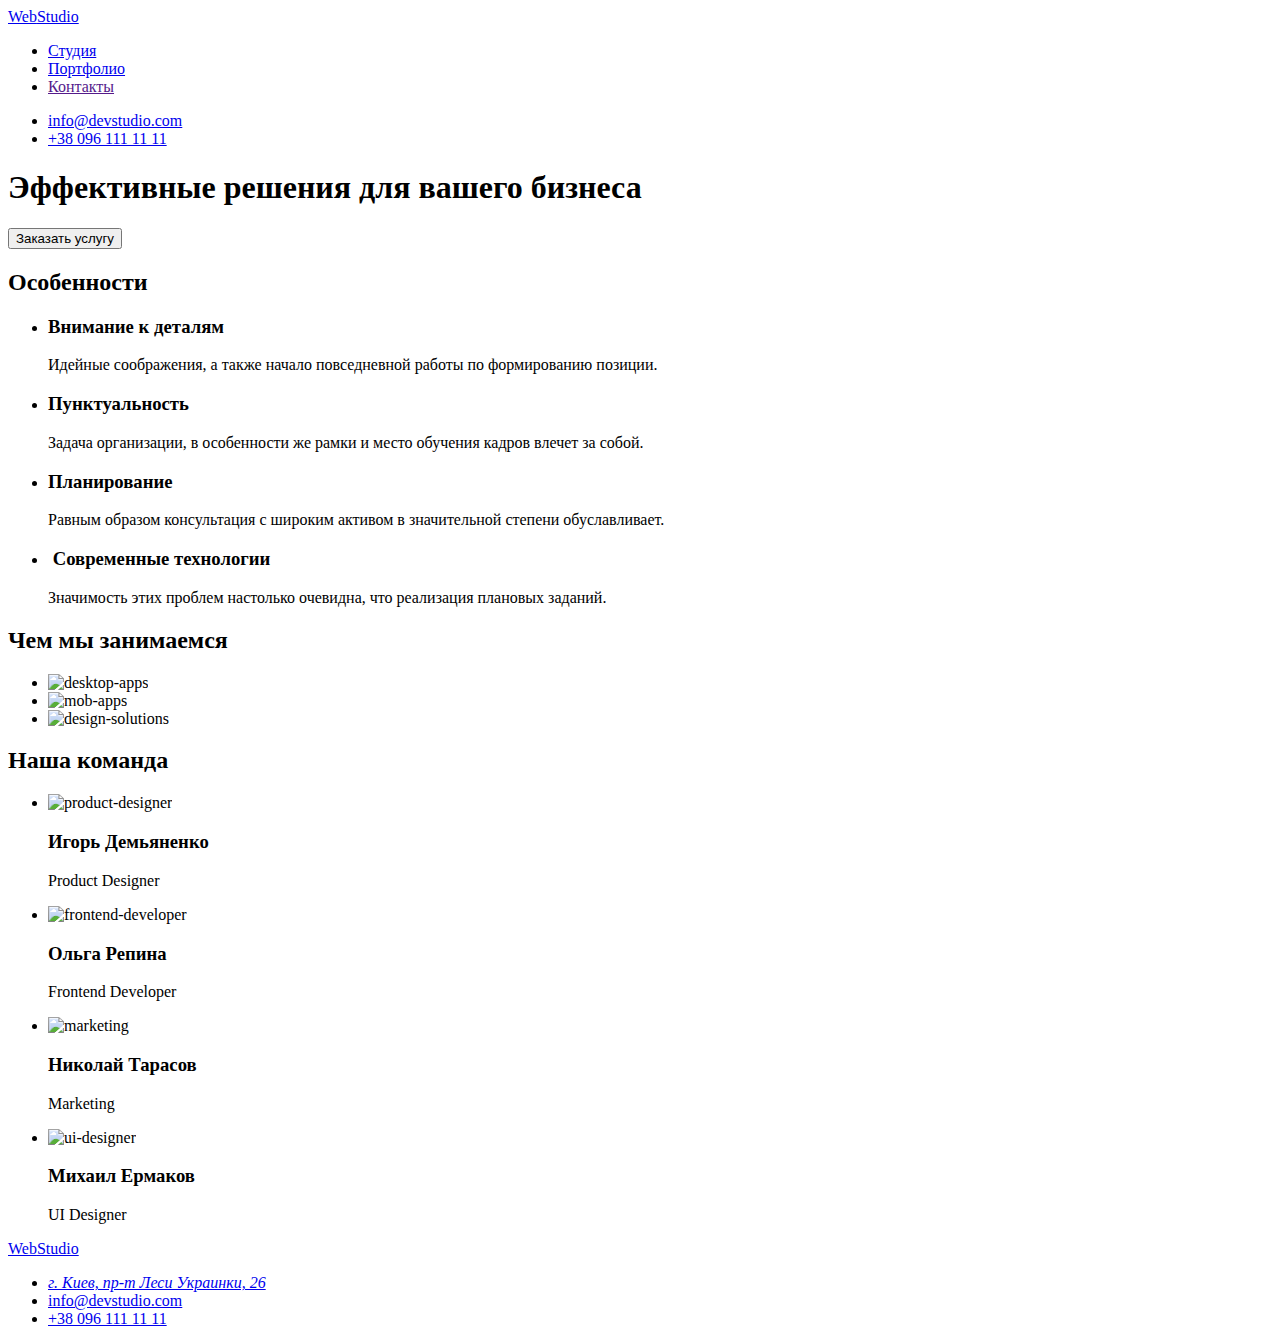
==== index.html @ 1511dd57 "commit" ====
<!DOCTYPE html>
<html lang="ru">
  <head>
    <meta charset="UTF-8" />
    <meta http-equiv="X-UA-Compatible" content="IE=edge" />
    <meta name="viewport" content="width=device-width, initial-scale=1.0" />
    <title>Document</title>
    <link rel="preconnect" href="https://fonts.googleapis.com" />
    <link rel="preconnect" href="https://fonts.gstatic.com" crossorigin />
    <link
      href="https://fonts.googleapis.com/css2?family=Raleway:wght@700&family=Roboto:wght@400;500;700;900&display=swap"
      rel="stylesheet"
    />
    <link
      rel="stylesheet"
      href="https://cdnjs.cloudflare.com/ajax/libs/modern-normalize/1.1.0/modern-normalize.min.css"
      integrity="sha512-wpPYUAdjBVSE4KJnH1VR1HeZfpl1ub8YT/NKx4PuQ5NmX2tKuGu6U/JRp5y+Y8XG2tV+wKQpNHVUX03MfMFn9Q=="
      crossorigin="anonymous"
      referrerpolicy="no-referrer"
    />
    <link rel="stylesheet" href="./css/styles.css" />
    <link rel="stylesheet" href="./css/reset.css" />
  </head>
  <body>
    <!-- Шапка сайта  -->

    <header class="header">
      <div class="container header-container">
        <nav class="page-nav">
          <a class="logo" href="./index.html" lang="en"
            >Web<span class="logo-span">Studio</span></a
          >
          <ul class="nav-links">
            <li class="nav-links-item">
              <a class="nav-links-link" href="./index.html">Студия</a>
            </li>
            <li class="nav-links-item">
              <a class="nav-links-link" href="./portfolio.html">Портфолио</a>
            </li>
            <li class="nav-links-item">
              <a class="nav-links-link" href="">Контакты</a>
            </li>
          </ul>
        </nav>
        <ul class="contacts">
          <li class="contacts-item">
            <a class="contacts-link" href="mailto:info@devstudio.com" lang="en"
              >info@devstudio.com</a
            >
          </li>
          <li class="contacts-item">
            <a class="contacts-link" href="tel:+380961111111"
              >+38 096 111 11 11</a
            >
          </li>
        </ul>
      </div>
    </header>

    <main>
      <!-- Герой -->
      <section class="first-section">
        <div class="first-div">
          <h1 class="main-heading">Эффективные решения для вашего бизнеса</h1>
          <button class="button" type="button">Заказать услугу</button>
        </div>
      </section>

      <!-- Особенности  -->
      <section class="section second-section">
        <h2 class="heading-section-two">Особенности</h2>
        <div class="container">
          <ul class="pecularities">
            <li class="pecularities-items">
              <h3 class="headings-peculiarity">Внимание к деталям</h3>
              <p class="paragraph-pecularity">
                Идейные соображения, а также начало повседневной работы по
                формированию позиции.
              </p>
            </li>
            <li class="pecularities-items">
              <h3 class="headings-peculiarity">Пунктуальность</h3>
              <p class="paragraph-pecularity">
                Задача организации, в особенности же рамки и место обучения
                кадров влечет за собой.
              </p>
            </li>
            <li class="pecularities-items">
              <h3 class="headings-peculiarity">Планирование</h3>
              <p class="paragraph-pecularity">
                Равным образом консультация с широким активом в значительной
                степени обуславливает.
              </p>
            </li>
            <li class="pecularities-items">
              <h3 class="headings-peculiarity"> Современные технологии</h3>
              <p class="paragraph-pecularity">
                Значимость этих проблем настолько очевидна, что реализация
                плановых заданий.
              </p>
            </li>
          </ul>
        </div>
      </section>

      <!-- Чем мы занимаемаемся-->
      <section class="section what-we-do-section">
        <div class="container">
          <h2 class="headings-two">Чем мы занимаемся</h2>
          <ul class="what-we-do-list">
            <li class="we-do-images">
              <img
                width="370"
                src="./images/desktop-apps.jpg"
                alt="desktop-apps"
              />
            </li>
            <li class="we-do-images">
              <img width="370" src="./images/mob-apps.jpg" alt="mob-apps" />
            </li>
            <li class="we-do-images">
              <img
                width="370"
                src="./images/design-solutions.jpg"
                alt="design-solutions"
              />
            </li>
          </ul>
        </div>
      </section>

      <!-- Команда -->
      <section class="section section-employee">
        <h2 class="headings-two">Наша команда</h2>
        <div class="container">
          <ul class="employees-list">
            <li class="employees-list-item">
              <img
                width="270"
                src="./images/product-designer.jpg"
                alt="product-designer"
              />
              <div class="employees-description">
                <h3 class="employee-name">Игорь Демьяненко</h3>
                <p class="employee-position" lang="en">Product Designer</p>
              </div>
            </li>
            <li class="employees-list-item">
              <img
                width="270"
                src="./images/frontend-developer.jpg"
                alt="frontend-developer"
              />
              <div class="employees-description">
                <h3 class="employee-name">Ольга Репина</h3>
                <p class="employee-position" lang="en">Frontend Developer</p>
              </div>
            </li>
            <li class="employees-list-item">
              <img width="270" src="./images/marketing.jpg" alt="marketing" />
              <div class="employees-description">
                <h3 class="employee-name">Николай Тарасов</h3>
                <p class="employee-position" lang="en">Marketing</p>
              </div>
            </li>
            <li class="employees-list-item">
              <img
                width="270"
                src="./images/ui-designer.jpg"
                alt="ui-designer"
              />
              <div class="employees-description">
                <h3 class="employee-name">Михаил Ермаков</h3>
                <p class="employee-position" lang="en">UI Designer</p>
              </div>
            </li>
          </ul>
        </div>
      </section>
    </main>

    <!-- Футер -->
    <footer class="footer">
      <div class="container">
        <a class="logo logo-footer" href="./index.html" lang="en"
          >Web<span class="logo-span-footer">Studio</span></a
        >
        <ul class="footer-link">
          <li class="footer-item">
            <address>
              <a
                class="adress-link"
                target="_blank"
                rel="noreferrer nofollow noopener"
                href="https://goo.gl/maps/EznhFYx9bzdSz3E56"
                >г. Киев, пр-т Леси Украинки, 26</a
              >
            </address>
          </li>
          <li class="footer-item">
            <a class="footer-link" href="mailto:info@devstudio.com" lang="en"
              >info@devstudio.com</a
            >
          </li>
          <li class="footer-item">
            <a class="footer-link" href="tel:+380961111111"
              >+38 096 111 11 11</a
            >
          </li>
        </ul>
      </div>
    </footer>
  </body>
</html>
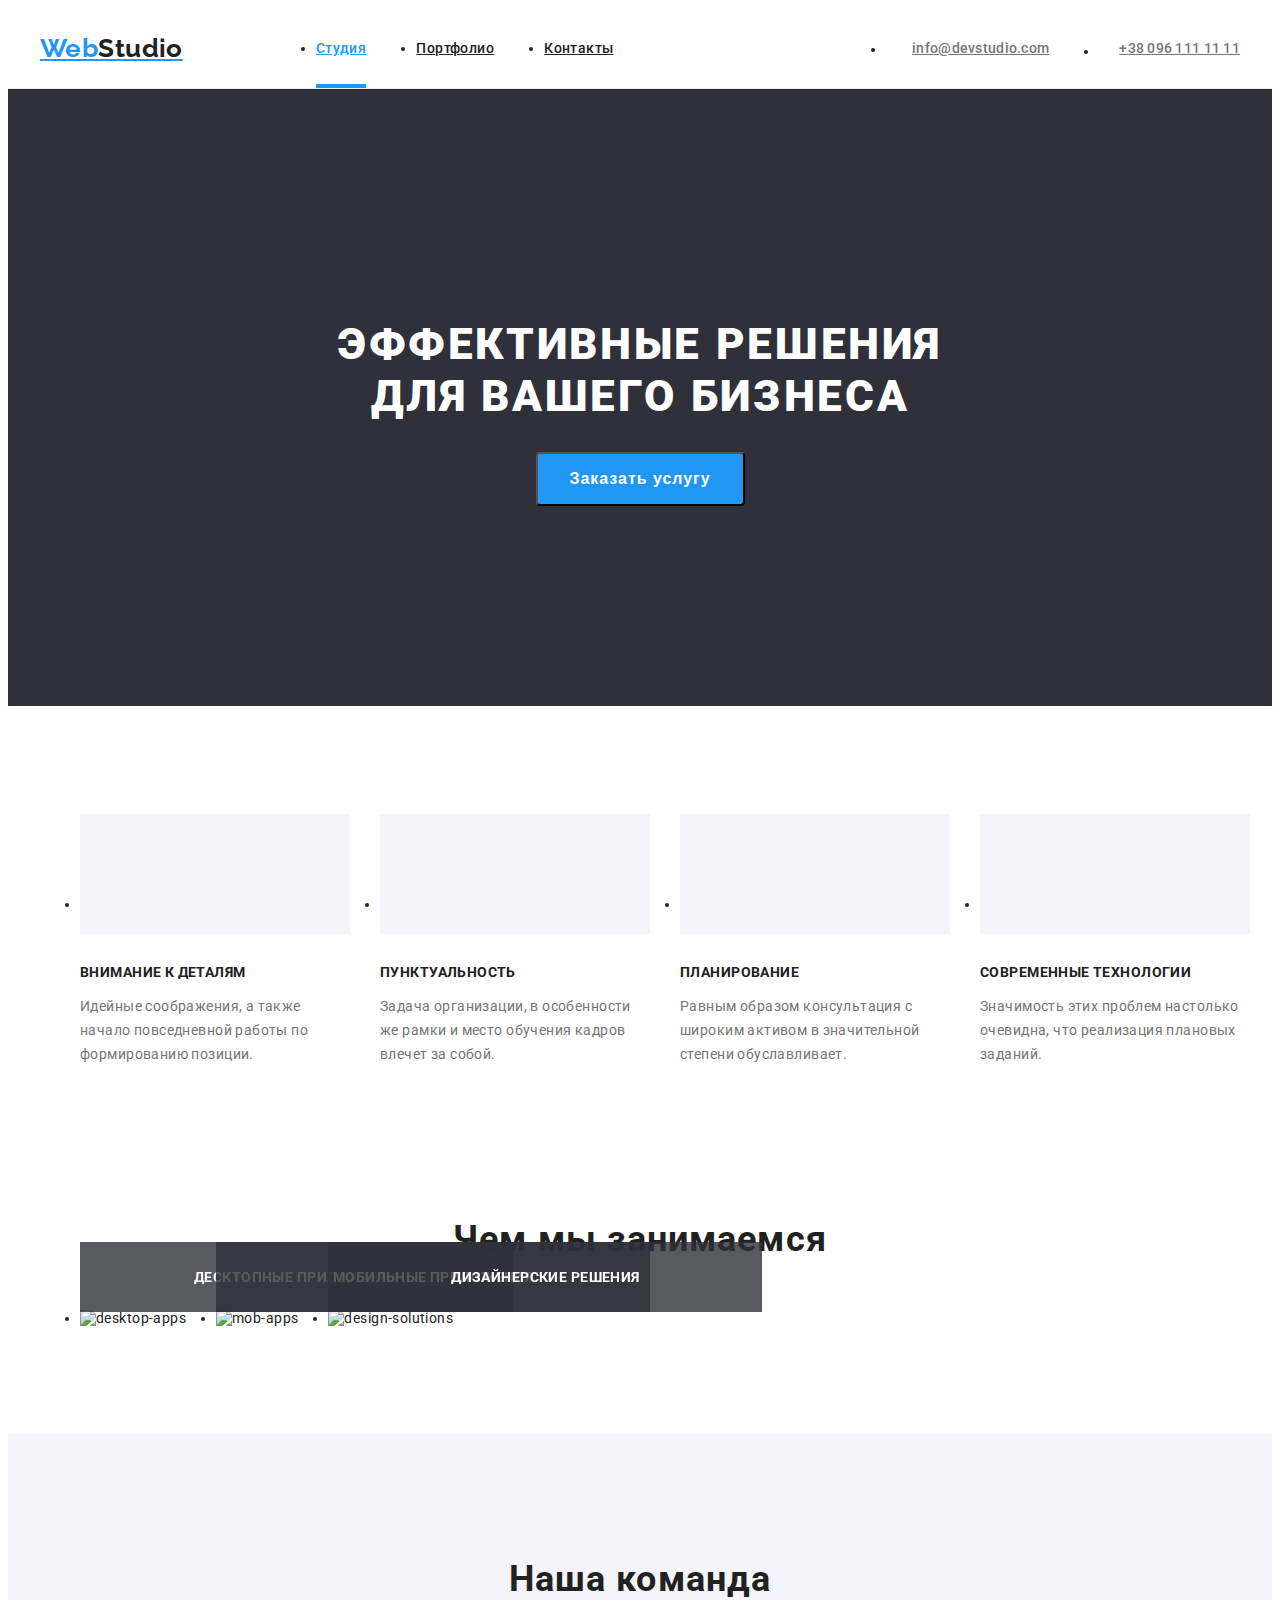
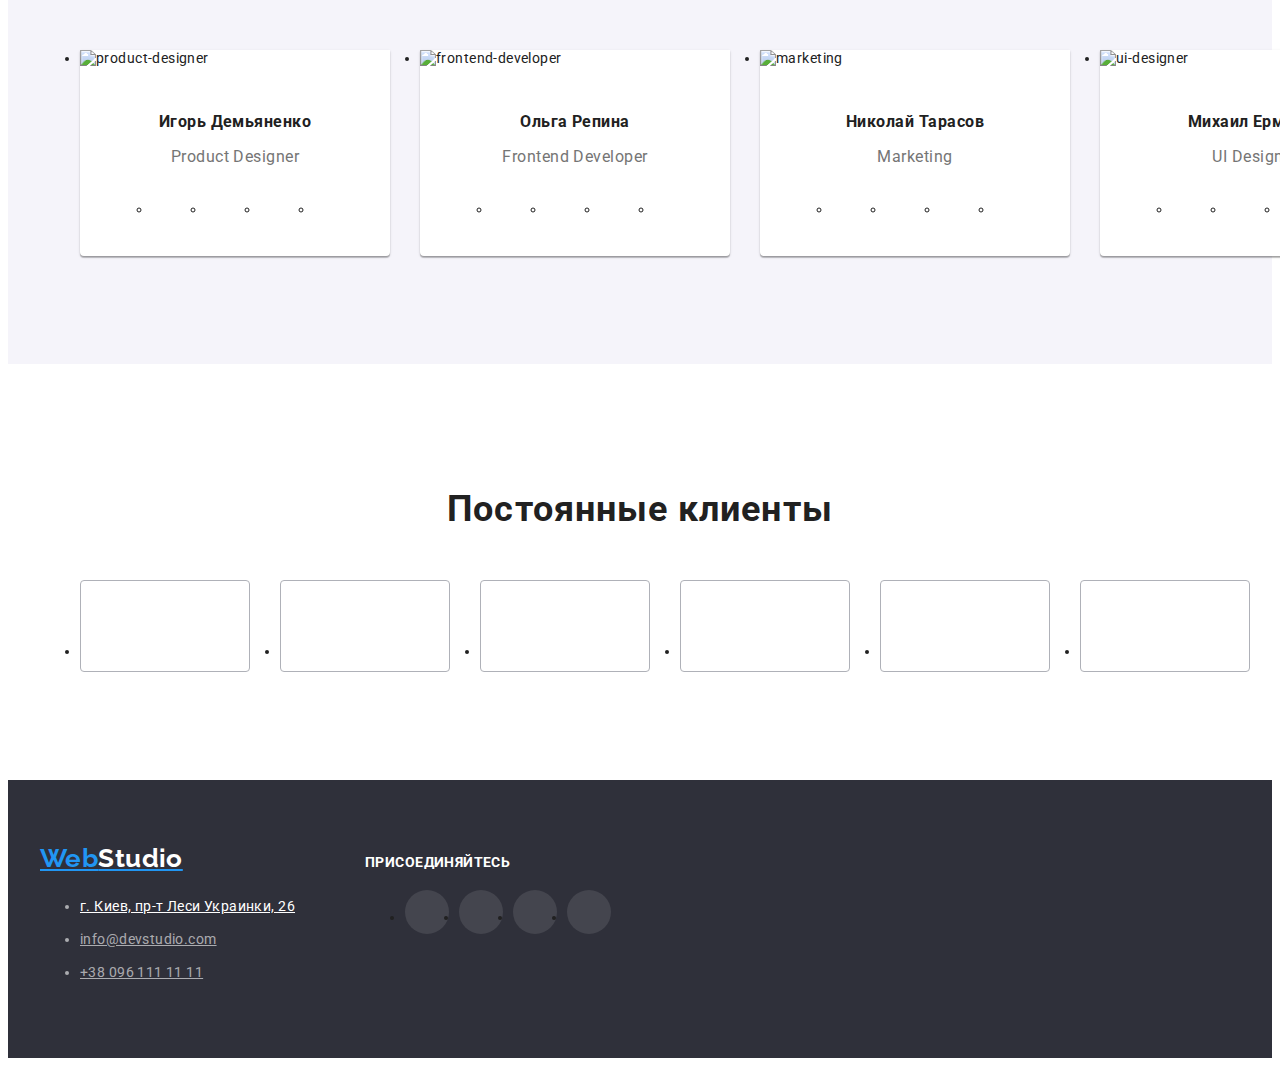
==== commit 68be361e: "modal added" ====
--- a/index.html
+++ b/index.html
@@ -4,7 +4,7 @@
     <meta charset="UTF-8" />
     <meta http-equiv="X-UA-Compatible" content="IE=edge" />
     <meta name="viewport" content="width=device-width, initial-scale=1.0" />
-    <title>Document</title>
+    <title>Web St</title>
     <link rel="preconnect" href="https://fonts.googleapis.com" />
     <link rel="preconnect" href="https://fonts.gstatic.com" crossorigin />
     <link
@@ -32,7 +32,9 @@
           >
           <ul class="nav-links">
             <li class="nav-links-item">
-              <a class="nav-links-link" href="./index.html">Студия</a>
+              <a class="nav-links-link current-link" href="./index.html"
+                >Студия</a
+              >
             </li>
             <li class="nav-links-item">
               <a class="nav-links-link" href="./portfolio.html">Портфолио</a>
@@ -44,13 +46,19 @@
         </nav>
         <ul class="contacts">
           <li class="contacts-item">
-            <a class="contacts-link" href="mailto:info@devstudio.com" lang="en"
-              >info@devstudio.com</a
-            >
+            <a class="contacts-link" href="mailto:info@devstudio.com" lang="en">
+              <svg class="contacts-icon" width="16" height="12">
+                <use href="./images/sprite.svg#icon-envelope"></use>
+              </svg>
+              info@devstudio.com
+            </a>
           </li>
           <li class="contacts-item">
-            <a class="contacts-link" href="tel:+380961111111"
-              >+38 096 111 11 11</a
+            <a class="contacts-link" href="tel:+380961111111">
+              <svg class="contacts-icon" width="10" height="16">
+                <use href="./images/sprite.svg#icon-smartphone"></use>
+              </svg>
+              +38 096 111 11 11</a
             >
           </li>
         </ul>
@@ -62,16 +70,23 @@
       <section class="first-section">
         <div class="first-div">
           <h1 class="main-heading">Эффективные решения для вашего бизнеса</h1>
-          <button class="button" type="button">Заказать услугу</button>
+          <button data-modal-open class="button" type="button">
+            Заказать услугу
+          </button>
         </div>
       </section>
 
       <!-- Особенности  -->
       <section class="section second-section">
-        <h2 class="heading-section-two">Особенности</h2>
         <div class="container">
+          <h2 class="heading-section-two">Особенности</h2>
           <ul class="pecularities">
             <li class="pecularities-items">
+              <div class="wrapper-icon">
+                <svg height="70px" width="70px">
+                  <use href="./images/sprite.svg#icon-antenna"></use>
+                </svg>
+              </div>
               <h3 class="headings-peculiarity">Внимание к деталям</h3>
               <p class="paragraph-pecularity">
                 Идейные соображения, а также начало повседневной работы по
@@ -79,13 +94,26 @@
               </p>
             </li>
             <li class="pecularities-items">
+              <div class="wrapper-icon">
+                <svg height="70" class="benefits-icon">
+                  <use href="./images/sprite.svg#icon-clock"></use>
+                </svg>
+              </div>
+
               <h3 class="headings-peculiarity">Пунктуальность</h3>
               <p class="paragraph-pecularity">
                 Задача организации, в особенности же рамки и место обучения
                 кадров влечет за собой.
               </p>
             </li>
+
             <li class="pecularities-items">
+              <div class="wrapper-icon">
+                <svg height="70" class="benefits-icon">
+                  <use href="./images/sprite.svg#icon-diagram"></use>
+                </svg>
+              </div>
+
               <h3 class="headings-peculiarity">Планирование</h3>
               <p class="paragraph-pecularity">
                 Равным образом консультация с широким активом в значительной
@@ -93,7 +121,13 @@
               </p>
             </li>
             <li class="pecularities-items">
-              <h3 class="headings-peculiarity"> Современные технологии</h3>
+              <div class="wrapper-icon">
+                <svg height="70" class="benefits-icon">
+                  <use href="./images/sprite.svg#icon-astronaut"></use>
+                </svg>
+              </div>
+
+              <h3 class="headings-peculiarity">Современные технологии</h3>
               <p class="paragraph-pecularity">
                 Значимость этих проблем настолько очевидна, что реализация
                 плановых заданий.
@@ -104,7 +138,7 @@
       </section>
 
       <!-- Чем мы занимаемаемся-->
-      <section class="section what-we-do-section">
+      <section class="what-we-do-section">
         <div class="container">
           <h2 class="headings-two">Чем мы занимаемся</h2>
           <ul class="what-we-do-list">
@@ -114,9 +148,11 @@
                 src="./images/desktop-apps.jpg"
                 alt="desktop-apps"
               />
+              <p class="what-we-do-text">Десктопные приложения</p>
             </li>
             <li class="we-do-images">
               <img width="370" src="./images/mob-apps.jpg" alt="mob-apps" />
+              <p class="what-we-do-text">Мобильные приложения</p>
             </li>
             <li class="we-do-images">
               <img
@@ -124,6 +160,7 @@
                 src="./images/design-solutions.jpg"
                 alt="design-solutions"
               />
+              <p class="what-we-do-text">Дизайнерские решения</p>
             </li>
           </ul>
         </div>
@@ -131,8 +168,8 @@
 
       <!-- Команда -->
       <section class="section section-employee">
-        <h2 class="headings-two">Наша команда</h2>
         <div class="container">
+          <h2 class="headings-two">Наша команда</h2>
           <ul class="employees-list">
             <li class="employees-list-item">
               <img
@@ -143,6 +180,36 @@
               <div class="employees-description">
                 <h3 class="employee-name">Игорь Демьяненко</h3>
                 <p class="employee-position" lang="en">Product Designer</p>
+                <ul class="social-icons">
+                  <li class="social-list-item">
+                    <a class="social-list-link" href="">
+                      <svg width="20" height="20">
+                        <use href="./images/sprite.svg#icon-instagram"></use>
+                      </svg>
+                    </a>
+                  </li>
+                  <li class="social-list-item">
+                    <a class="social-list-link" href="">
+                      <svg width="20" height="20">
+                        <use href="./images/sprite.svg#icon-twitter"></use>
+                      </svg>
+                    </a>
+                  </li>
+                  <li class="social-list-item">
+                    <a class="social-list-link" href="">
+                      <svg width="20" height="20">
+                        <use href="./images/sprite.svg#icon-facebook"></use>
+                      </svg>
+                    </a>
+                  </li>
+                  <li class="social-list-item">
+                    <a class="social-list-link" href="">
+                      <svg width="20" height="20">
+                        <use href="./images/sprite.svg#icon-linkedin"></use>
+                      </svg>
+                    </a>
+                  </li>
+                </ul>
               </div>
             </li>
             <li class="employees-list-item">
@@ -154,6 +221,36 @@
               <div class="employees-description">
                 <h3 class="employee-name">Ольга Репина</h3>
                 <p class="employee-position" lang="en">Frontend Developer</p>
+                <ul class="social-icons">
+                  <li class="social-list-item">
+                    <a class="social-list-link" href="">
+                      <svg width="20" height="20">
+                        <use href="./images/sprite.svg#icon-instagram"></use>
+                      </svg>
+                    </a>
+                  </li>
+                  <li class="social-list-item">
+                    <a class="social-list-link" href="">
+                      <svg width="20" height="20">
+                        <use href="./images/sprite.svg#icon-twitter"></use>
+                      </svg>
+                    </a>
+                  </li>
+                  <li class="social-list-item">
+                    <a class="social-list-link" href="">
+                      <svg width="20" height="20">
+                        <use href="./images/sprite.svg#icon-facebook"></use>
+                      </svg>
+                    </a>
+                  </li>
+                  <li class="social-list-item">
+                    <a class="social-list-link" href="">
+                      <svg width="20" height="20">
+                        <use href="./images/sprite.svg#icon-linkedin"></use>
+                      </svg>
+                    </a>
+                  </li>
+                </ul>
               </div>
             </li>
             <li class="employees-list-item">
@@ -161,6 +258,36 @@
               <div class="employees-description">
                 <h3 class="employee-name">Николай Тарасов</h3>
                 <p class="employee-position" lang="en">Marketing</p>
+                <ul class="social-icons">
+                  <li class="social-list-item">
+                    <a class="social-list-link" href="">
+                      <svg width="20" height="20">
+                        <use href="./images/sprite.svg#icon-instagram"></use>
+                      </svg>
+                    </a>
+                  </li>
+                  <li class="social-list-item">
+                    <a class="social-list-link" href="">
+                      <svg width="20" height="20">
+                        <use href="./images/sprite.svg#icon-twitter"></use>
+                      </svg>
+                    </a>
+                  </li>
+                  <li class="social-list-item">
+                    <a class="social-list-link" href="">
+                      <svg width="20" height="20">
+                        <use href="./images/sprite.svg#icon-facebook"></use>
+                      </svg>
+                    </a>
+                  </li>
+                  <li class="social-list-item">
+                    <a class="social-list-link" href="">
+                      <svg width="20" height="20">
+                        <use href="./images/sprite.svg#icon-linkedin"></use>
+                      </svg>
+                    </a>
+                  </li>
+                </ul>
               </div>
             </li>
             <li class="employees-list-item">
@@ -172,7 +299,90 @@
               <div class="employees-description">
                 <h3 class="employee-name">Михаил Ермаков</h3>
                 <p class="employee-position" lang="en">UI Designer</p>
-              </div>
+                <ul class="social-icons">
+                  <li class="social-list-item">
+                    <a class="social-list-link" href="">
+                      <svg width="20" height="20">
+                        <use href="./images/sprite.svg#icon-instagram"></use>
+                      </svg>
+                    </a>
+                  </li>
+                  <li class="social-list-item">
+                    <a class="social-list-link" href="">
+                      <svg width="20" height="20">
+                        <use href="./images/sprite.svg#icon-twitter"></use>
+                      </svg>
+                    </a>
+                  </li>
+                  <li class="social-list-item">
+                    <a class="social-list-link" href="">
+                      <svg width="20" height="20">
+                        <use href="./images/sprite.svg#icon-facebook"></use>
+                      </svg>
+                    </a>
+                  </li>
+                  <li class="social-list-item">
+                    <a class="social-list-link" href="">
+                      <svg width="20" height="20">
+                        <use href="./images/sprite.svg#icon-linkedin"></use>
+                      </svg>
+                    </a>
+                  </li>
+                </ul>
+              </div>
+            </li>
+          </ul>
+        </div>
+      </section>
+
+      <!-- Постоянные клиенты -->
+
+      <section class="section clients-section">
+        <div class="container">
+          <h2 class="headings-two clients-heading">Постоянные клиенты</h2>
+
+          <ul class="clients-list">
+            <li class="clients-list-item">
+              <a class="clients-list-links" href="">
+                <svg class="clients-list-icon" width="106" height="60">
+                  <use href="./images/sprite.svg#icon-logo"></use>
+                </svg>
+              </a>
+            </li>
+            <li class="clients-list-item">
+              <a class="clients-list-links" href="">
+                <svg class="clients-list-icon" width="106" height="60">
+                  <use href="./images/sprite.svg#icon-logo-1"></use>
+                </svg>
+              </a>
+            </li>
+            <li class="clients-list-item">
+              <a class="clients-list-links" href="">
+                <svg class="clients-list-icon" width="106" height="60">
+                  <use href="./images/sprite.svg#icon-logo-2"></use>
+                </svg>
+              </a>
+            </li>
+            <li class="clients-list-item">
+              <a class="clients-list-links" href="">
+                <svg class="clients-list-icon" width="106" height="60">
+                  <use href="./images/sprite.svg#icon-logo-3"></use>
+                </svg>
+              </a>
+            </li>
+            <li class="clients-list-item">
+              <a class="clients-list-links" href="">
+                <svg class="clients-list-icon" width="106" height="60">
+                  <use href="./images/sprite.svg#icon-logo-4"></use>
+                </svg>
+              </a>
+            </li>
+            <li class="clients-list-item">
+              <a class="clients-list-links" href="">
+                <svg class="clients-list-icon" width="106" height="60">
+                  <use href="./images/sprite.svg#icon-logo-5"></use>
+                </svg>
+              </a>
             </li>
           </ul>
         </div>
@@ -181,34 +391,91 @@
 
     <!-- Футер -->
     <footer class="footer">
-      <div class="container">
-        <a class="logo logo-footer" href="./index.html" lang="en"
-          >Web<span class="logo-span-footer">Studio</span></a
-        >
-        <ul class="footer-link">
-          <li class="footer-item">
-            <address>
-              <a
-                class="adress-link"
-                target="_blank"
-                rel="noreferrer nofollow noopener"
-                href="https://goo.gl/maps/EznhFYx9bzdSz3E56"
-                >г. Киев, пр-т Леси Украинки, 26</a
+      <div class="container footer-container">
+        <div class="footer-adress">
+          <a class="logo-footer" href="./index.html" lang="en"
+            >Web<span class="logo-span-footer">Studio</span></a
+          >
+          <ul class="footer-link">
+            <li class="footer-item">
+              <address>
+                <a
+                  class="adress-link"
+                  target="_blank"
+                  rel="noreferrer nofollow noopener"
+                  href="https://goo.gl/maps/EznhFYx9bzdSz3E56"
+                  >г. Киев, пр-т Леси Украинки, 26</a
+                >
+              </address>
+            </li>
+            <li class="footer-item">
+              <a class="footer-link" href="mailto:info@devstudio.com" lang="en"
+                >info@devstudio.com</a
               >
-            </address>
-          </li>
-          <li class="footer-item">
-            <a class="footer-link" href="mailto:info@devstudio.com" lang="en"
-              >info@devstudio.com</a
-            >
-          </li>
-          <li class="footer-item">
-            <a class="footer-link" href="tel:+380961111111"
-              >+38 096 111 11 11</a
-            >
-          </li>
-        </ul>
+            </li>
+            <li class="footer-item">
+              <a class="footer-link" href="tel:+380961111111"
+                >+38 096 111 11 11</a
+              >
+            </li>
+          </ul>
+        </div>
+        <div class="footer-contacts">
+          <p class="heading-footer">Присоединяйтесь</p>
+          <ul class="footer-icons">
+            <li class="social-list-item">
+              <a class="social-footer-link" href="">
+                <svg width="20" height="20">
+                  <use href="./images/sprite.svg#icon-instagram"></use>
+                </svg>
+              </a>
+            </li>
+            <li class="social-list-item">
+              <a class="social-footer-link" href="">
+                <svg width="20" height="20">
+                  <use href="./images/sprite.svg#icon-twitter"></use>
+                </svg>
+              </a>
+            </li>
+            <li class="social-list-item">
+              <a class="social-footer-link" href="">
+                <svg width="20" height="20">
+                  <use href="./images/sprite.svg#icon-facebook"></use>
+                </svg>
+              </a>
+            </li>
+            <li class="social-list-item">
+              <a class="social-footer-link" href="">
+                <svg width="20" height="20">
+                  <use href="./images/sprite.svg#icon-linkedin"></use>
+                </svg>
+              </a>
+            </li>
+          </ul>
+        </div>
       </div>
     </footer>
+
+    
+    </div>
+    
+<div data-modal class="backdrop is-hidden">
+      <div class="modal">
+        <button data-modal-close type="button">
+          <svg
+            class="close-button"
+            viewBox="0 0 18 18"
+            fill="none"
+            xmlns="http://www.w3.org/2000/svg"
+          >
+            <path
+              d="M15 4.10786L13.8921 3L9.5 7.39214L5.10786 3L4 4.10786L8.39214 8.5L4 12.8921L5.10786 14L9.5 9.60786L13.8921 14L15 12.8921L10.6079 8.5L15 4.10786Z"
+              fill="black"
+            />
+          </svg>
+        </button>
+      </div>
+
+    <script src="./js/modal.js"></script>
   </body>
 </html>
--- a/css/styles.css
+++ b/css/styles.css
@@ -0,0 +1,569 @@
+/* General */
+:root {
+  --primary-color: #212121;
+  --secondary-color: #757575;
+  --white-color: #ffffff;
+  --accent-color: #2196f3;
+}
+
+body {
+  font-size: 14px;
+  font-style: normal;
+  font-weight: 400;
+  font-family: "Roboto", sans-serif;
+  color: var(--primary-color);
+  letter-spacing: 0.03em;
+}
+button {
+  cursor: pointer;
+}
+.container {
+  width: 1200px;
+}
+.section {
+  padding: 94px 0;
+}
+.footer {
+  padding: 60px 0;
+}
+.page-nav,
+.header-container,
+.contacts,
+.nav-links {
+  display: flex;
+}
+.page-nav,
+.contacts {
+  align-items: center;
+  display: flex;
+}
+.container {
+  width: 1200px;
+  padding: 0 15px;
+  margin: 0 auto;
+}
+.button {
+  background-color: var(--accent-color);
+  font-weight: bold;
+  font-size: 16px;
+  line-height: calc(30 / 16);
+  align-items: center;
+  text-align: center;
+  letter-spacing: 0.06em;
+  color: #ffffff;
+  padding: 10px 32px;
+  border-radius: 4px;
+  transition: background-color 250ms cubic-bezier(0.4, 0, 0.2, 1);
+}
+.button:hover,
+.button:focus {
+  background-color: #188ce8;
+}
+.logo-span {
+  color: var(--primary-color);
+}
+.feature-list,
+.pecularities,
+.what-we-do-list,
+.employees-list {
+  display: flex;
+}
+.pecularities-items:not(:last-child),
+.we-do-images:not(:last-child),
+.employees-list-item:not(:last-child) {
+  margin-right: 30px;
+}
+
+/* header */
+.header {
+  background-color: var(--white-color);
+  border-bottom: 1px solid #ececec;
+}
+.header-container {
+  display: flex;
+  justify-content: space-between;
+  height: 80px;
+}
+.nav-links-item + .nav-links-item {
+  margin-left: 50px;
+}
+.contacts-item:not(:last-child) {
+  margin-right: 50px;
+}
+.contacts-icon {
+  margin-right: 10px;
+  display: flex;
+}
+.contacts-link,
+.nav-links-link {
+  display: block;
+  color: var(--primary-color);
+  font-weight: 500;
+  padding-top: 32px;
+  padding-bottom: 32px;
+}
+.contacts-link {
+  font-weight: 500;
+  line-height: calc(16 / 14);
+  letter-spacing: 0.02em;
+  color: var(--secondary-color);
+  display: flex;
+  align-items: center;
+}
+.adress-link {
+  color: var(--secondary-color);
+}
+.adress-item:not(:last-child) {
+  margin-bottom: 9px;
+}
+.current-link {
+  color: var(--accent-color);
+  padding-bottom: 0px;
+}
+.current-link::after {
+  display: block;
+  content: "";
+  width: auto;
+  height: 4px;
+  background-color: var(--accent-color);
+  margin-top: 28px;
+}
+
+.contacts-link,
+.nav-links-link,
+.adress-link,
+.footer-link,
+.contacts-icon {
+  transition: color 250ms cubic-bezier(0.4, 0, 0.2, 1),
+    fill 250ms cubic-bezier(0.4, 0, 0.2, 1);
+}
+
+.contacts-link:hover,
+.nav-links-link:hover,
+.contacts-link:focus,
+.nav-links-link:focus,
+.adress-link:focus,
+.adress-link:hover,
+.footer-link:hover,
+.footer-link:focus,
+.contacts-icon:hover,
+.contacts-icon:focus {
+  color: var(--accent-color);
+  fill: var(--accent-color);
+}
+.logo {
+  font-family: "Raleway", sans-serif;
+  font-weight: bold;
+  font-size: 26px;
+  line-height: calc(31 / 26);
+  color: var(--accent-color);
+  margin-right: 93px;
+  padding-top: 24px;
+  padding-bottom: 24px;
+}
+/* Hero */
+.first-div {
+  padding-top: 200px;
+  padding-bottom: 200px;
+  text-align: center;
+}
+.main-heading {
+  font-weight: 900;
+  font-size: 44px;
+  letter-spacing: 0.06em;
+  text-transform: uppercase;
+  color: var(--white-color);
+  margin-bottom: 30px;
+  max-width: 696px;
+  margin-left: auto;
+  margin-right: auto;
+}
+.first-section {
+  background-color: #2f303a;
+  max-width: 1600px;
+  background-image: linear-gradient(
+      to right,
+      rgba(47, 48, 58, 0.4),
+      rgba(47, 48, 58, 0.4)
+    ),
+    url(../images/background-s.png);
+
+  background-repeat: no-repeat;
+  background-position: center;
+  background-size: cover;
+  margin: 0 auto;
+}
+/* Second section */
+
+.second-section,
+.section-portfolio {
+  padding-top: 94px;
+}
+.heading-section-two,
+.heading-portfolio {
+  display: none;
+}
+.headings-peculiarity {
+  line-height: 16px;
+  font-size: 14px;
+  text-transform: uppercase;
+  text-align: left;
+  margin-bottom: 10px;
+}
+.pecularities-items {
+  width: 270px;
+}
+.paragraph-pecularity {
+  line-height: 24px;
+  color: var(--secondary-color);
+  text-align: left;
+}
+.wrapper-icon {
+  width: 270px;
+  height: 120px;
+  background-color: #f5f4fa;
+  margin-bottom: 30px;
+  display: flex;
+  align-items: center;
+  justify-content: center;
+}
+/* What we do  */
+.what-we-do-section {
+  padding-bottom: 94px;
+}
+.we-do-images {
+  position: relative;
+}
+.what-we-do-text {
+  font-family: "Roboto";
+  font-style: normal;
+  font-weight: 700;
+  font-size: 14px;
+  line-height: calc(16 / 14);
+  text-align: center;
+  letter-spacing: 0.03em;
+  text-transform: uppercase;
+  color: var(--white-color);
+  width: 370px;
+  padding: 27px 32px;
+  background-color: rgba(47, 48, 58, 0.8);
+  position: absolute;
+  bottom: 0;
+  left: 0;
+  z-index: 100;
+}
+
+/* section-employee */
+.section-employee {
+  background-color: #f5f4fa;
+}
+.employee-name {
+  font-size: 16px;
+  line-height: calc(19 / 16);
+  text-align: center;
+  letter-spacing: 0.03em;
+  margin-bottom: 10px;
+}
+.employee-position {
+  font-size: 16px;
+  line-height: calc(19 / 16);
+  text-align: center;
+  letter-spacing: 0.03em;
+  color: var(--secondary-color);
+  margin-bottom: 16px;
+}
+.headings-two {
+  font-weight: bold;
+  font-size: 36px;
+  line-height: calc(42 / 36);
+  text-align: center;
+  letter-spacing: 0.03em;
+  margin-bottom: 50px;
+}
+.social-icons {
+  display: flex;
+}
+.social-list-item:not(:last-child) {
+  margin-right: 10px;
+}
+.social-list-link {
+  display: flex;
+  align-items: center;
+  justify-content: center;
+  width: 44px;
+  height: 44px;
+  border-radius: 50%;
+  fill: #afb1b8;
+  background-color: var(--white-color);
+  transition: background-color 250ms cubic-bezier(0.4, 0, 0.2, 1),
+    fill 250ms cubic-bezier(0.4, 0, 0.2, 1);
+}
+.social-list-link:hover,
+.social-list-link:focus {
+  background-color: var(--accent-color);
+  fill: var(--white-color);
+}
+.employees-description {
+  padding: 30px 32px;
+}
+.employees-list-item {
+  background: var(--white-color);
+  box-shadow: 0px 1px 3px rgba(0, 0, 0, 0.12), 0px 1px 1px rgba(0, 0, 0, 0.14),
+    0px 2px 1px rgba(0, 0, 0, 0.2);
+  border-radius: 0px 0px 4px 4px;
+}
+
+/* Clients */
+.clients-list {
+  display: flex;
+}
+.clients-list-item:not(:last-child) {
+  margin-right: 30px;
+}
+.clients-list-links {
+  width: 170px;
+  height: 92px;
+  border: 1px solid #afb1b8;
+  fill: #afb1b8;
+  box-sizing: border-box;
+  border-radius: 4px;
+  display: flex;
+  align-items: center;
+  justify-content: center;
+
+  transition: border 250ms cubic-bezier(0.4, 0, 0.2, 1),
+    fill 250ms cubic-bezier(0.4, 0, 0.2, 1);
+}
+.clients-list-links:hover,
+.clients-list-links:focus {
+  fill: var(--accent-color);
+  border-color: var(--accent-color);
+}
+
+/* Footer */
+.footer {
+  background: #2f303a;
+}
+.footer-container {
+  display: flex;
+  align-items: baseline;
+}
+.logo-footer {
+  font-family: "Raleway", sans-serif;
+  font-weight: bold;
+  font-size: 26px;
+  line-height: calc(31 / 26);
+  color: var(--accent-color);
+}
+.logo-span-footer {
+  color: var(--white-color);
+}
+.adress-link {
+  font-style: normal;
+  font-weight: normal;
+  font-size: 14px;
+  line-height: calc(24 / 14);
+  letter-spacing: 0.03em;
+  color: var(--white-color);
+}
+.footer-link {
+  font-weight: normal;
+  font-size: 14px;
+  line-height: calc(24 / 14);
+  color: rgba(255, 255, 255, 0.6);
+}
+.logo-span-footer {
+  color: var(--white-color);
+}
+.footer-icons {
+  display: flex;
+  width: 206px;
+}
+.footer-icons:not(:last-child) {
+  margin-right: 10px;
+}
+.social-footer-link {
+  display: flex;
+  align-items: center;
+  justify-content: center;
+  width: 44px;
+  height: 44px;
+  border-radius: 50%;
+  fill: var(--white-color);
+  background-color: rgba(255, 255, 255, 0.1);
+  transition: background-color 250ms cubic-bezier(0.4, 0, 0.2, 1),
+    fill 250ms cubic-bezier(0.4, 0, 0.2, 1);
+}
+.social-footer-link:hover,
+.social-footer-link:focus {
+  background-color: var(--accent-color);
+  fill: var(--white-color);
+}
+.footer-link {
+  margin-top: 20px;
+}
+.footer-item:not(:last-child) {
+  margin-bottom: 9px;
+}
+.footer-container {
+  display: flex;
+}
+.footer-adress {
+  margin-right: 70px;
+}
+.heading-footer {
+  font-family: Roboto;
+  font-style: normal;
+  font-weight: bold;
+  font-size: 14px;
+  line-height: 16px;
+  letter-spacing: 0.03em;
+  text-transform: uppercase;
+  color: var(--white-color);
+  margin-bottom: 20px;
+}
+
+/* Portfolio */
+
+.filter-buttons {
+  display: flex;
+  justify-content: center;
+  margin-bottom: 48px;
+}
+
+.filter-buttons-item {
+  height: 39.41px;
+  background-color: #f5f4fa;
+  color: var(--primary-color);
+  border-radius: 4px;
+  font-family: Roboto;
+  font-style: normal;
+  font-weight: 500;
+  font-size: 16px;
+  line-height: calc(26 / 16);
+  padding: 6px 22px;
+  transition: background-color 250ms cubic-bezier(0.4, 0, 0.2, 1),
+    color 250ms cubic-bezier(0.4, 0, 0.2, 1),
+    box-shadow 250ms cubic-bezier(0.4, 0, 0.2, 1);
+}
+.filter-button-list:not(:last-child) {
+  margin-right: 8px;
+}
+.filter-buttons-item:hover,
+.filter-buttons-item:focus {
+  background-color: var(--accent-color);
+  color: var(--white-color);
+  box-shadow: 0px 4px 4px rgba(0, 0, 0, 0.25);
+}
+.project-titles {
+  font-weight: bold;
+  font-size: 18px;
+  line-height: calc(36 / 18);
+  letter-spacing: 0.06em;
+  color: #212121;
+}
+.project-descriptions {
+  font-weight: normal;
+  font-size: 16px;
+  line-height: calc(30 / 16);
+  color: var(--secondary-color);
+}
+.porfolio-list {
+  display: flex;
+  flex-wrap: wrap;
+  margin: -15px;
+}
+.portfolio-list-items {
+  flex-basis: calc(100% / 3 - 30px);
+  margin: 15px;
+  transition: box-shadow 250ms cubic-bezier(0.4, 0, 0.2, 1);
+}
+.project-titles {
+  margin-bottom: 4px;
+}
+.portfolio-description {
+  padding: 20px 24px;
+  border-right: 1px solid #eeeeee;
+  border-left: 1px solid #eeeeee;
+  border-bottom: 1px solid #eeeeee;
+}
+
+.portfolio-list-items:hover,
+.portfolio-list-items:focus {
+  box-shadow: 0px 1px 1px rgba(0, 0, 0, 0.12), 0px 4px 4px rgba(0, 0, 0, 0.06),
+    1px 4px 6px rgba(0, 0, 0, 0.16);
+}
+.current-button {
+  background-color: var(--accent-color);
+  color: white;
+}
+.portfolio-img {
+  position: relative;
+  overflow: hidden;
+}
+
+.portfolio-overlay {
+  position: absolute;
+  top: 0;
+  left: 0;
+  background-color: rgba(33, 150, 243, 0.9);
+  padding: 63px 24px;
+  height: 294px;
+  width: 370px;
+  font-family: "Roboto";
+  font-weight: 400;
+  font-size: 18px;
+  line-height: calc(28 / 18);
+  letter-spacing: 0.03em;
+  color: var(--white-color);
+  transform: translateY(100%);
+  transition: transform 250ms cubic-bezier(0.4, 0, 0.2, 1);
+}
+.portfolio-list-items:hover .portfolio-overlay {
+  transform: translateY(0%);
+}
+
+/* Modal  */
+.backdrop {
+  position: fixed;
+  top: 0;
+  left: 0;
+  width: 100%;
+  height: 100%;
+  background-color: rgba(0, 0, 0, 0.2);
+  opacity: 1;
+  transition: opacity 250ms cubic-bezier(0.4, 0, 0.2, 1);
+}
+.backdrop.is-hidden .modal {
+  transform: scale(0.8) translate(-50%, -50%);
+}
+.modal {
+  position: absolute;
+  top: 50%;
+  left: 50%;
+  transform: translate(-50%, -50%) scale(1);
+  transition: transform 500ms cubic-bezier(0.4, 0, 0.2, 1);
+
+  width: 530px;
+  height: 580px;
+  background-color: var(--white-color);
+  box-shadow: 0px 1px 3px rgba(0, 0, 0, 0.12), 0px 1px 1px rgba(0, 0, 0, 0.14),
+    0px 2px 1px rgba(0, 0, 0, 0.2);
+  border-radius: 4px;
+}
+.close-button {
+  position: absolute;
+  top: 8px;
+  right: 8px;
+
+  border: 1px solid rgba(0, 0, 0, 0.1);
+  border-radius: 50%;
+  box-shadow: 0px 1px 3px rgba(0, 0, 0, 0.12),
+  width: 30px;
+  height: 30px;
+  padding: 6px;
+}
+.backdrop.is-hidden {
+  opacity: 0;
+  pointer-events: none;
+}
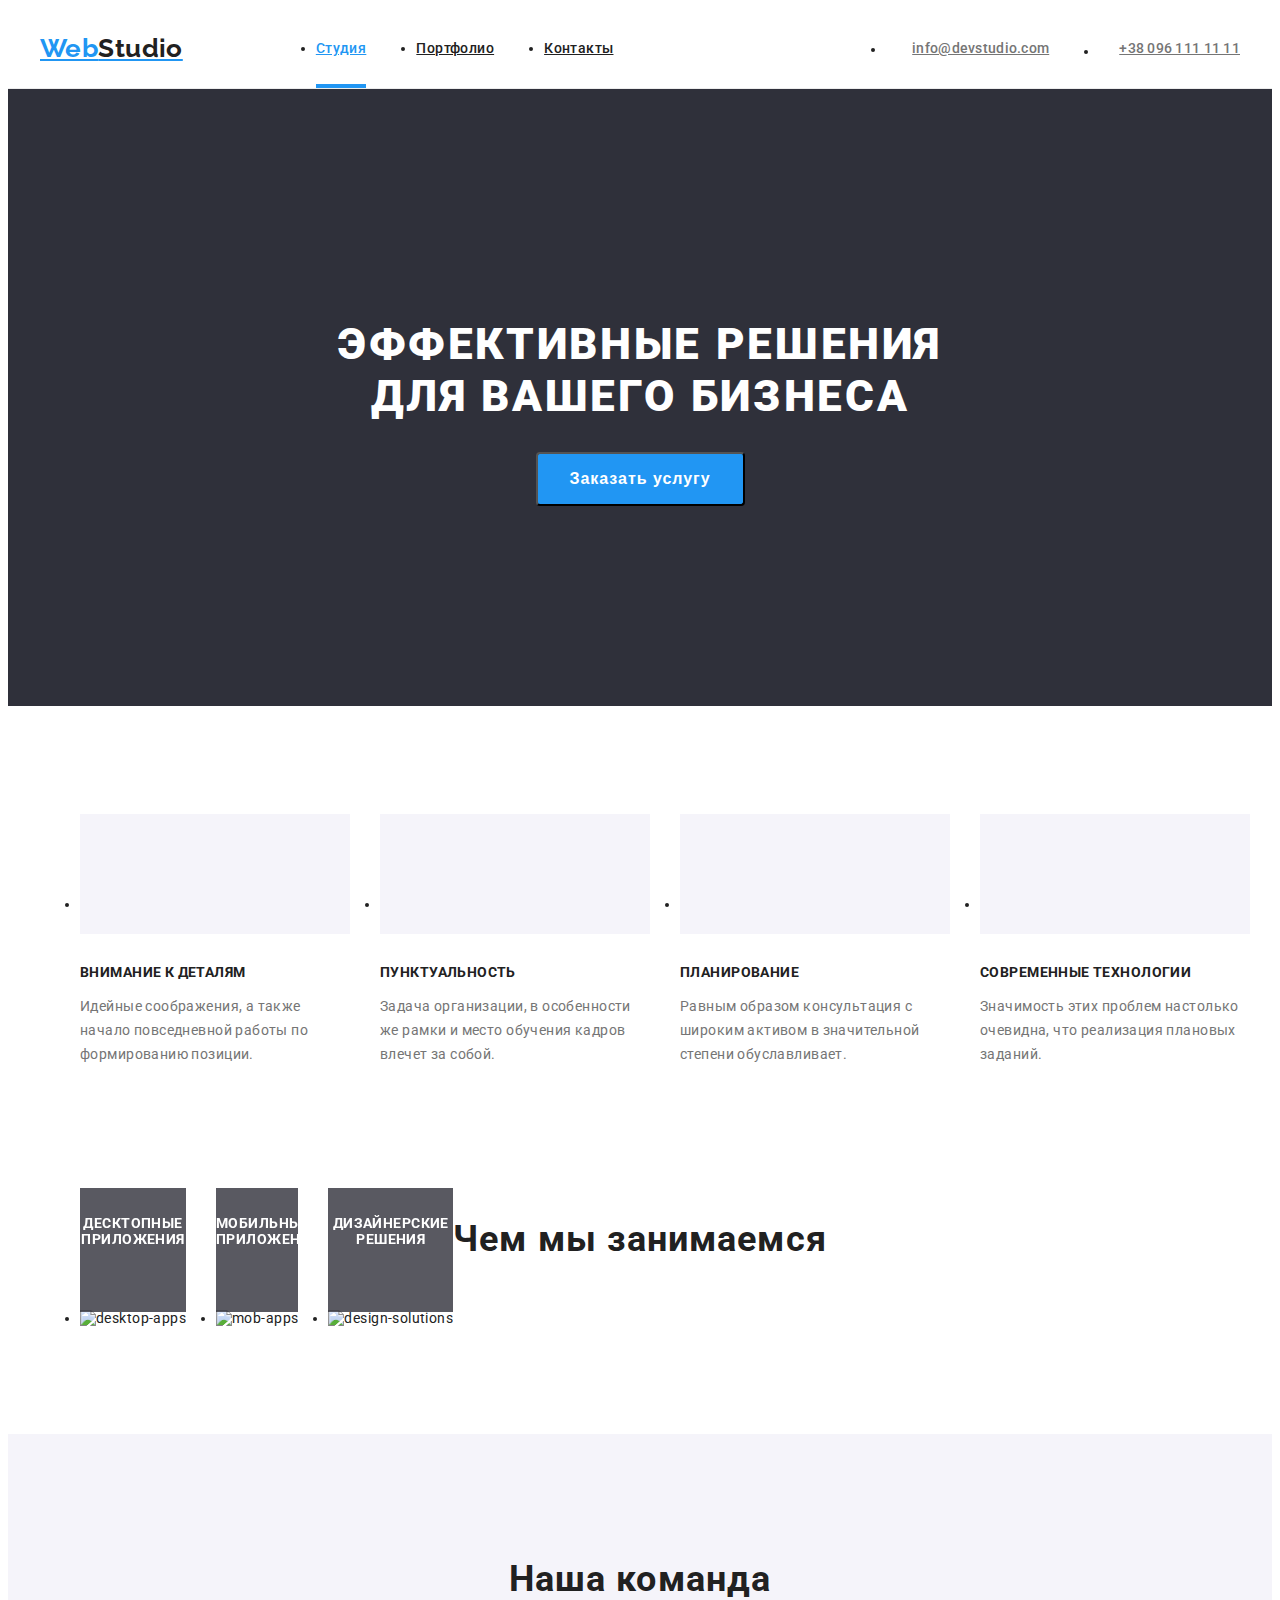
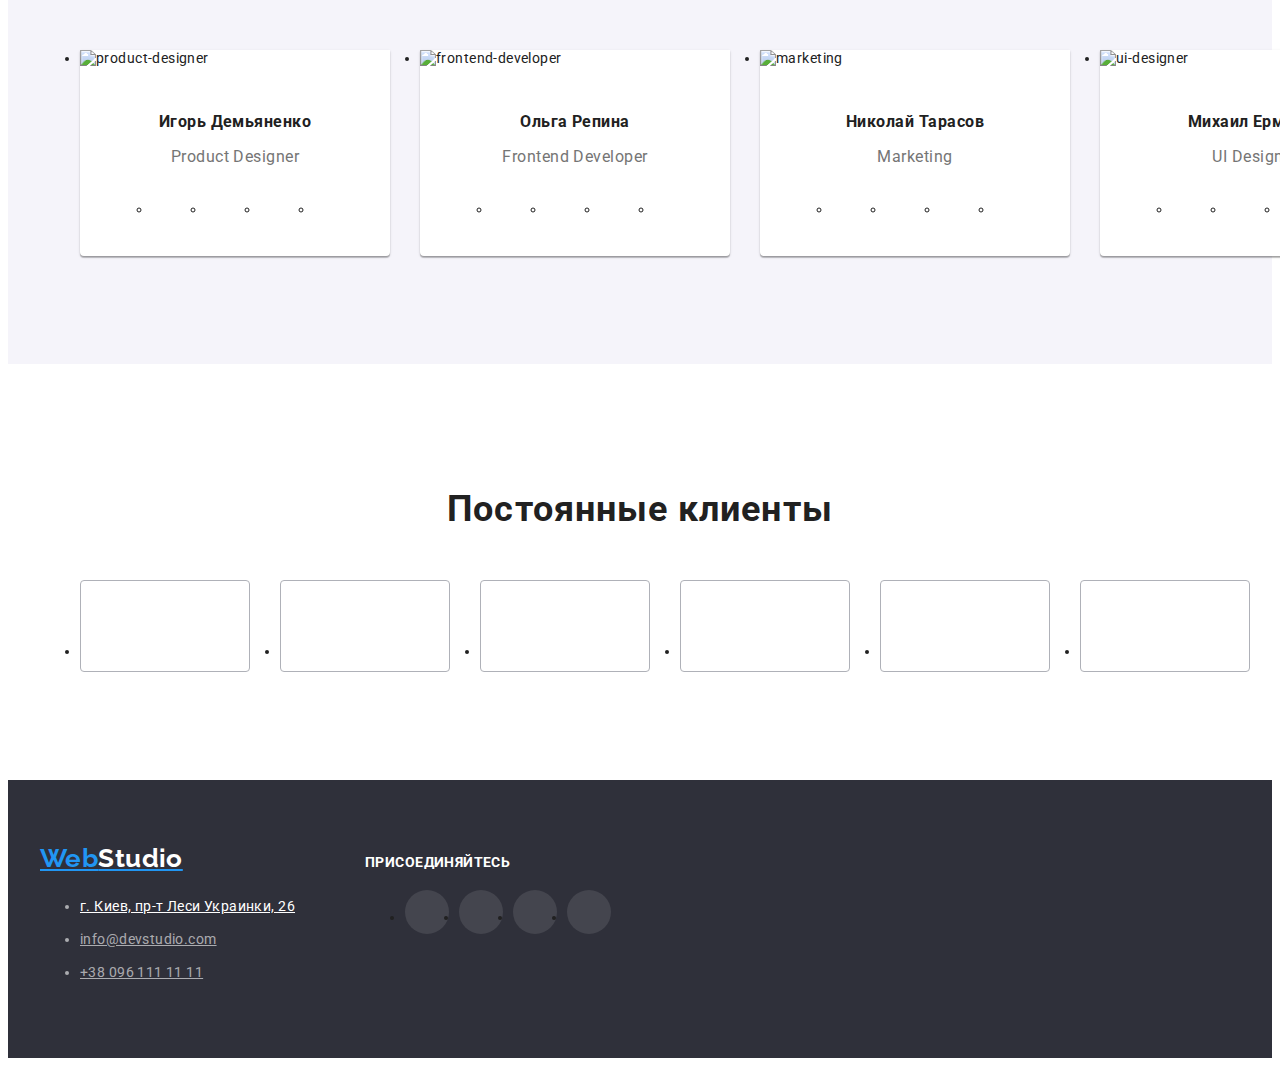
==== commit 4005dd28: "added currentcolor" ====
--- a/index.html
+++ b/index.html
@@ -88,6 +88,7 @@
                 </svg>
               </div>
               <h3 class="headings-peculiarity">Внимание к деталям</h3>
+
               <p class="paragraph-pecularity">
                 Идейные соображения, а также начало повседневной работы по
                 формированию позиции.
@@ -148,6 +149,7 @@
                 src="./images/desktop-apps.jpg"
                 alt="desktop-apps"
               />
+
               <p class="what-we-do-text">Десктопные приложения</p>
             </li>
             <li class="we-do-images">
@@ -456,10 +458,7 @@
       </div>
     </footer>
 
-    
-    </div>
-    
-<div data-modal class="backdrop is-hidden">
+    <div data-modal class="backdrop is-hidden">
       <div class="modal">
         <button data-modal-close type="button">
           <svg
@@ -475,7 +474,7 @@
           </svg>
         </button>
       </div>
-
+    </div>
     <script src="./js/modal.js"></script>
   </body>
 </html>
--- a/css/styles.css
+++ b/css/styles.css
@@ -93,6 +93,7 @@
 .contacts-icon {
   margin-right: 10px;
   display: flex;
+  fill: currentColor;
 }
 .contacts-link,
 .nav-links-link {
@@ -134,8 +135,7 @@
 .adress-link,
 .footer-link,
 .contacts-icon {
-  transition: color 250ms cubic-bezier(0.4, 0, 0.2, 1),
-    fill 250ms cubic-bezier(0.4, 0, 0.2, 1);
+  transition: color 250ms cubic-bezier(0.4, 0, 0.2, 1);
 }
 
 .contacts-link:hover,
@@ -149,7 +149,6 @@
 .contacts-icon:hover,
 .contacts-icon:focus {
   color: var(--accent-color);
-  fill: var(--accent-color);
 }
 .logo {
   font-family: "Raleway", sans-serif;
@@ -234,23 +233,27 @@
 .we-do-images {
   position: relative;
 }
+.what-we-do-overlay {
+}
 .what-we-do-text {
+  position: absolute;
+  bottom: 0;
+  z-index: 100;
+  width: 100%;
+  height: 70px;
   font-family: "Roboto";
   font-style: normal;
   font-weight: 700;
   font-size: 14px;
   line-height: calc(16 / 14);
+  padding: 27px 0;
+  background-color: rgba(47, 48, 58, 0.8);
+  letter-spacing: 0.03em;
+  text-transform: uppercase;
+  color: var(--white-color);
   text-align: center;
-  letter-spacing: 0.03em;
-  text-transform: uppercase;
-  color: var(--white-color);
-  width: 370px;
-  padding: 27px 32px;
-  background-color: rgba(47, 48, 58, 0.8);
-  position: absolute;
-  bottom: 0;
-  left: 0;
-  z-index: 100;
+  align-items: center;
+  justify-content: center;
 }
 
 /* section-employee */
@@ -334,6 +337,7 @@
   transition: border 250ms cubic-bezier(0.4, 0, 0.2, 1),
     fill 250ms cubic-bezier(0.4, 0, 0.2, 1);
 }
+
 .clients-list-links:hover,
 .clients-list-links:focus {
   fill: var(--accent-color);
@@ -391,13 +395,12 @@
   border-radius: 50%;
   fill: var(--white-color);
   background-color: rgba(255, 255, 255, 0.1);
-  transition: background-color 250ms cubic-bezier(0.4, 0, 0.2, 1),
-    fill 250ms cubic-bezier(0.4, 0, 0.2, 1);
-}
+  transition: background-color 250ms cubic-bezier(0.4, 0, 0.2, 1);
+}
+
 .social-footer-link:hover,
 .social-footer-link:focus {
   background-color: var(--accent-color);
-  fill: var(--white-color);
 }
 .footer-link {
   margin-top: 20px;
@@ -519,7 +522,8 @@
   transform: translateY(100%);
   transition: transform 250ms cubic-bezier(0.4, 0, 0.2, 1);
 }
-.portfolio-list-items:hover .portfolio-overlay {
+.portfolio-list-items:hover .portfolio-overlay,
+.portfolio-list-items:focus .portfolio-overlay {
   transform: translateY(0%);
 }
 
@@ -558,7 +562,7 @@
 
   border: 1px solid rgba(0, 0, 0, 0.1);
   border-radius: 50%;
-  box-shadow: 0px 1px 3px rgba(0, 0, 0, 0.12),
+  box-shadow: 0px 1px 3px rgba(0, 0, 0, 0.12);
   width: 30px;
   height: 30px;
   padding: 6px;
